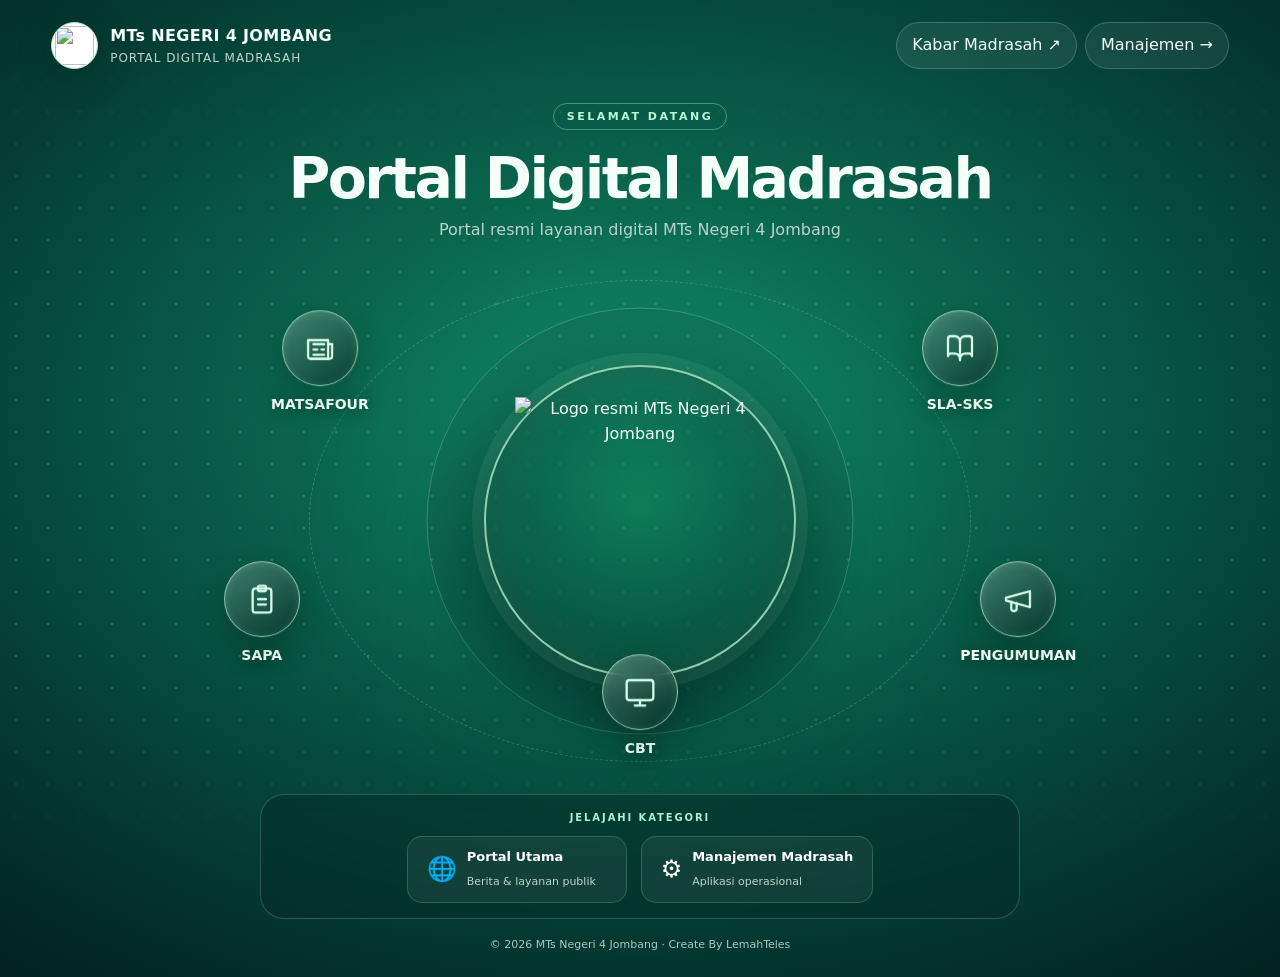
==== index.html @ 18823b7f "feat(p2): add production-ready static foundation index.html" ====
<!doctype html>
<html lang="id">
<head>
  <meta charset="utf-8">
  <meta name="viewport" content="width=device-width,initial-scale=1">
  <meta name="theme-color" content="#064e3b">
  <meta name="description" content="Prototipe visual Portal Digital Terpadu MTsN 4 Jombang.">
  <title>Portal Digital Madrasah — MTsN 4 Jombang</title>
  <link rel="stylesheet" href="assets/css/portal.css">
</head>
<body>
  
  <div class="shell">
    <header class="header">
      <div class="brand">
        <div class="emblem" aria-hidden="true"><img src="assets/img/LogoFlat.svg" alt="" width="39" height="39"></div>
        <div><b>MTs NEGERI 4 JOMBANG</b><small>Portal Digital Madrasah</small></div>
      </div>
      <div class="top-links">
        <a href="https://matsafour.mtsn4jombang.sch.id/" target="_blank" rel="noopener noreferrer">Kabar Madrasah ↗</a>
        <button type="button" id="view-switch" aria-label="Ganti tampilan portal">Manajemen →</button>
      </div>
    </header>

    <main>
      <section class="view public" id="public-view" aria-labelledby="public-title">
        <div class="intro"><span class="eyebrow">Selamat datang</span><h1 id="public-title">Portal Digital Madrasah</h1><p>Portal resmi layanan digital MTs Negeri 4 Jombang</p></div>
        <div class="stage">
          <div class="hub logo-hub"><img src="assets/img/LogoFlat.svg" alt="Logo resmi MTs Negeri 4 Jombang" width="250" height="249"></div>
          <a class="node p1" href="https://matsafour.mtsn4jombang.sch.id/" target="_blank" rel="noopener noreferrer"><span class="bubble" aria-hidden="true"><svg viewBox="0 0 24 24" fill="none" stroke="currentColor" stroke-width="1.7" stroke-linecap="round" stroke-linejoin="round" aria-hidden="true"><path d="M4 6h14v14H5a2 2 0 0 1-2-2V6h1z"/><path d="M18 9h3v9a2 2 0 0 1-2 2H5"/><path d="M7 9h8M7 13h3M13 13h2M7 17h8"/></svg></span><span class="name">MATSAFOUR</span><span class="tip">Berita &amp; kabar madrasah</span></a>
          <a class="node p2" href="https://sla-sks.mtsn4jombang.sch.id/" target="_blank" rel="noopener noreferrer"><span class="bubble" aria-hidden="true"><svg viewBox="0 0 24 24" fill="none" stroke="currentColor" stroke-width="1.7" stroke-linecap="round" stroke-linejoin="round" aria-hidden="true"><path d="M12 7v14"/><path d="M3 18V5a2 2 0 0 1 2-2h3a4 4 0 0 1 4 4 4 4 0 0 1 4-4h3a2 2 0 0 1 2 2v13a2 2 0 0 0-2-2h-3a4 4 0 0 0-4 4 4 4 0 0 0-4-4H5a2 2 0 0 0-2 2z"/></svg></span><span class="name">SLA-SKS</span><span class="tip">Pembelajaran mandiri</span></a>
          <a class="node p3" href="https://sapa.mtsn4jombang.sch.id/" target="_blank" rel="noopener noreferrer"><span class="bubble" aria-hidden="true"><svg viewBox="0 0 24 24" fill="none" stroke="currentColor" stroke-width="1.7" stroke-linecap="round" stroke-linejoin="round" aria-hidden="true"><rect x="5" y="4" width="14" height="18" rx="2"/><rect x="9" y="2" width="6" height="4" rx="1"/><path d="M9 12h6M9 16h6"/></svg></span><span class="name">SAPA</span><span class="tip">Layanan PTSP</span></a>
          <a class="node p4" href="https://pengumuman.mtsn4jombang.sch.id/" target="_blank" rel="noopener noreferrer"><span class="bubble" aria-hidden="true"><svg viewBox="0 0 24 24" fill="none" stroke="currentColor" stroke-width="1.7" stroke-linecap="round" stroke-linejoin="round" aria-hidden="true"><path d="m3 11 18-5v12L3 13z"/><path d="M7 14v5a2 2 0 0 0 4 0v-4"/></svg></span><span class="name">PENGUMUMAN</span><span class="tip">Pengumuman madrasah</span></a>
          <a class="node p5" href="https://cbt.mtsn4jombang.sch.id/" target="_blank" rel="noopener noreferrer"><span class="bubble" aria-hidden="true"><svg viewBox="0 0 24 24" fill="none" stroke="currentColor" stroke-width="1.7" stroke-linecap="round" stroke-linejoin="round" aria-hidden="true"><rect x="2" y="3" width="20" height="15" rx="2"/><path d="M8 22h8M12 18v4"/></svg></span><span class="name">CBT</span><span class="tip">Ujian berbasis komputer (posisi sementara)</span></a>
        </div>
      </section>

      <section class="view management" id="management-view" aria-labelledby="management-title" hidden>
        <div class="intro"><span class="eyebrow">Layanan internal</span><h1 id="management-title">Manajemen Madrasah.</h1><p>Akses cepat aplikasi untuk pengelola, guru, dan tenaga kependidikan</p></div>
        <div class="stage">
          <div class="hub logo-hub"><img src="assets/img/LogoFlat.svg" alt="Logo resmi MTs Negeri 4 Jombang" width="250" height="249"></div>
          <a class="node p1" href="https://sisfour.mtsn4jombang.sch.id/" target="_blank" rel="noopener noreferrer"><span class="bubble" aria-hidden="true"><svg viewBox="0 0 24 24" fill="none" stroke="currentColor" stroke-width="1.7" stroke-linecap="round" stroke-linejoin="round" aria-hidden="true"><path d="m3 10 9-7 9 7v11H3zM9 21v-7h6v7M7 11h.01M17 11h.01"/></svg></span><span class="name">SISFOUR</span><span class="tip">SIM Madrasah</span></a>
          <a class="node p2" href="https://proguru.mtsn4jombang.sch.id/" target="_blank" rel="noopener noreferrer"><span class="bubble" aria-hidden="true"><svg viewBox="0 0 24 24" fill="none" stroke="currentColor" stroke-width="1.7" stroke-linecap="round" stroke-linejoin="round" aria-hidden="true"><path d="m2 10 10-5 10 5-10 5zM6 12v5c3.8 2.5 8.2 2.5 12 0v-5M22 10v7"/></svg></span><span class="name">PROGURU</span><span class="tip">Pengembangan profesional</span></a>
          <a class="node p3" href="https://sarpras.mtsn4jombang.sch.id/" target="_blank" rel="noopener noreferrer"><span class="bubble" aria-hidden="true"><svg viewBox="0 0 24 24" fill="none" stroke="currentColor" stroke-width="1.7" stroke-linecap="round" stroke-linejoin="round" aria-hidden="true"><path d="M14.5 7.5a5 5 0 0 0-6.9 6.9l-5.1 5.1a2 2 0 0 0 2.8 2.8l5.1-5.1a5 5 0 0 0 6.9-6.9l-4 4-3-3z"/></svg></span><span class="name">SARPRAS</span><span class="tip">Sarana prasarana</span></a>
          <a class="node p4" href="https://kantin.mtsn4jombang.sch.id/" target="_blank" rel="noopener noreferrer"><span class="bubble" aria-hidden="true"><svg viewBox="0 0 24 24" fill="none" stroke="currentColor" stroke-width="1.7" stroke-linecap="round" stroke-linejoin="round" aria-hidden="true"><path d="m5 11 3-7M19 11l-3-7M3 11h18l-2 10H5zM9 15v3M15 15v3"/></svg></span><span class="name">KANTIN</span><span class="tip">Pengelolaan kantin</span></a>
          <a class="node p5" href="https://rdm.mtsn4jombang.sch.id/" target="_blank" rel="noopener noreferrer"><span class="bubble" aria-hidden="true"><svg viewBox="0 0 24 24" fill="none" stroke="currentColor" stroke-width="1.7" stroke-linecap="round" stroke-linejoin="round" aria-hidden="true"><path d="M3 3v18h18M7 17v-5h3v5M13 17V8h3v9M19 17V5h2v12"/></svg></span><span class="name">RDM</span><span class="tip">Rapor digital</span></a>
          <a class="node p6" href="https://kmp-rdm.mtsn4jombang.sch.id/" target="_blank" rel="noopener noreferrer"><span class="bubble" aria-hidden="true"><svg viewBox="0 0 24 24" fill="none" stroke="currentColor" stroke-width="1.7" stroke-linecap="round" stroke-linejoin="round" aria-hidden="true"><path d="M6 9V3h12v6M6 18H4a2 2 0 0 1-2-2v-5a2 2 0 0 1 2-2h16a2 2 0 0 1 2 2v5a2 2 0 0 1-2 2h-2"/><path d="M6 14h12v8H6zM17 12h.01"/></svg></span><span class="name">KMP-RDM</span><span class="tip">Cetak ulang rapor</span></a>
        </div>
      </section>
    </main>

    <nav class="section-nav" aria-label="Navigasi kategori layanan">
      <span class="nav-caption">Jelajahi kategori</span>
      <div class="nav-actions">
        <button class="nav-card" type="button" id="public-btn"><span class="nav-ico" aria-hidden="true">🌐</span><span><b>Portal Utama</b><small>Berita &amp; layanan publik</small></span></button>
        <button class="nav-card" type="button" id="management-btn"><span class="nav-ico" aria-hidden="true">⚙️</span><span><b>Manajemen Madrasah</b><small>Aplikasi operasional</small></span></button>
      </div>
    </nav>
    <footer class="footer">© 2026 MTs Negeri 4 Jombang · Create By LemahTeles</footer>
  </div>
  <script src="assets/js/portal.js" defer></script>
</body>
</html>
---- assets/css/portal.css ----
:root{color-scheme:dark;--deep:#042f27;--green:#075d48;--emerald:#10b981;--mint:#a7f3d0;--text:#f4fff9;--muted:#bdd4cc;--line:rgba(255,255,255,.18);--glass:rgba(5,47,39,.54)}
    *{box-sizing:border-box}
    html{scroll-behavior:smooth}
    body{margin:0;min-height:100svh;font:500 16px/1.55 system-ui,-apple-system,"Segoe UI",sans-serif;color:var(--text);background:radial-gradient(ellipse 85% 75% at 50% 42%,#128563 0%,#0a634c 33%,#043d34 68%,#031e1c 100%);overflow-x:hidden}
    body:before{content:"";position:fixed;inset:0;pointer-events:none;opacity:.19;background-image:radial-gradient(#d0f8e2 1px,transparent 1px);background-size:32px 32px;mask-image:linear-gradient(180deg,transparent,#000 30%,#000 75%,transparent)}
    a{color:inherit;text-decoration:none}button{font:inherit}
    .shell{position:relative;max-width:1280px;min-height:100svh;margin:auto;padding:22px clamp(18px,4vw,60px) 24px;display:flex;flex-direction:column}
    .header{display:flex;gap:18px;align-items:center;justify-content:space-between}
    .brand{display:flex;align-items:center;gap:12px;min-width:0}
    .emblem{width:47px;height:47px;display:grid;place-items:center;border:1px solid #b6e6cd;border-radius:50%;background:#effbf3;color:#08533f;font-size:24px;box-shadow:0 8px 35px #001e1940}
    .brand b{font-weight:800;letter-spacing:.02em}.brand small{display:block;font-size:12px;color:var(--muted);font-weight:500;letter-spacing:.08em;text-transform:uppercase}
    .top-links{display:flex;align-items:center;gap:8px}
    .top-links button,.top-links a,.back{border:1px solid var(--line);background:rgba(255,255,255,.07);border-radius:999px;padding:10px 15px;color:var(--text);cursor:pointer}
    .top-links button:hover,.top-links a:hover,.back:hover{background:rgba(255,255,255,.17)}
    .intro{text-align:center;padding-top:34px}
    .eyebrow{display:inline-block;color:#baf8d7;border:1px solid #7ffac46b;border-radius:999px;padding:4px 13px;font-size:11px;letter-spacing:.23em;text-transform:uppercase;font-weight:800}
    h1{font-size:clamp(29px,4.5vw,57px);line-height:1.09;letter-spacing:-.045em;margin:17px 0 9px}
    .intro p{color:var(--muted);font-size:clamp(13px,1.5vw,16px);margin:0}
    .view[hidden]{display:none!important}
    .stage{position:relative;width:min(100%,970px);height:clamp(430px,49vw,545px);margin:6px auto 0;isolation:isolate}
    .stage:before,.stage:after{content:"";position:absolute;left:50%;top:50%;transform:translate(-50%,-50%);border-radius:50%;pointer-events:none}
    .stage:before{width:min(85vw,660px);height:min(85vw,480px);border:1px dashed rgba(208,255,228,.22)}
    .stage:after{width:min(58vw,425px);height:min(58vw,425px);border:1px solid rgba(216,255,231,.24);box-shadow:0 0 130px 30px rgba(28,211,144,.11)}
    .hub{position:absolute;z-index:2;left:50%;top:50%;transform:translate(-50%,-50%);width:clamp(210px,28vw,312px);aspect-ratio:1;border-radius:50%;display:flex;flex-direction:column;align-items:center;justify-content:center;text-align:center;background:radial-gradient(circle at 27% 18%,#1d9d74 0%,#06694e 48%,#024536 95%);border:2px solid rgba(212,255,230,.65);box-shadow:0 0 0 12px rgba(182,255,219,.05),0 30px 100px #001f1e8a,inset 0 0 48px #49f4aa26}
    .hub .tiny{font-size:12px;letter-spacing:.2em;text-transform:uppercase;color:#c1f9db}.hub strong{max-width:220px;font-size:clamp(22px,2.5vw,33px);line-height:1.16;margin:9px 0}.hub small{font-size:12px;color:#cff7e3;max-width:205px}
    .node{position:absolute;z-index:3;display:flex;flex-direction:column;align-items:center;justify-content:center;gap:8px;min-width:112px;transform:translate(-50%,-50%);text-align:center;border-radius:24px;padding:8px 12px;transition:transform .2s,filter .2s}
    .node .bubble{display:grid;place-items:center;width:76px;height:76px;border-radius:50%;border:1px solid rgba(205,255,224,.67);background:linear-gradient(145deg,rgba(244,255,245,.23),rgba(3,47,37,.72));box-shadow:0 12px 30px #001c164a,inset 0 1px 8px #eaffef21;backdrop-filter:blur(12px);font-size:32px}
    .node .name{font-weight:800;font-size:14px;text-shadow:0 2px 16px #002e2580}
    .node:hover,.node:focus-visible{transform:translate(-50%,-55%) scale(1.08);filter:drop-shadow(0 0 20px #7cfabb87);outline:none}
    .node:focus-visible .bubble{outline:3px solid #d4ffe7;outline-offset:4px}
    .node .tip{position:absolute;top:100%;color:var(--deep);font-size:12px;font-weight:600;background:#e5fff0;padding:6px 10px;border-radius:8px;white-space:nowrap;opacity:0;pointer-events:none;transition:opacity .2s}
    .node:hover .tip,.node:focus-visible .tip{opacity:1}
    .p1{left:17%;top:21%}.p2{left:83%;top:21%}.p3{left:11%;top:67%}.p4{left:89%;top:67%}
    .p5{left:50%;top:84%}
    .management .p1{left:19%;top:16%}.management .p2{left:81%;top:16%}.management .p3{left:8%;top:51%}.management .p4{left:92%;top:51%}.management .p5{left:27%;top:77%}.management .p6{left:73%;top:77%}
    .management .node .bubble{width:69px;height:69px;font-size:29px}
    .section-nav{margin:auto auto 0;border:1px solid var(--line);border-radius:24px;padding:15px 18px;background:var(--glass);backdrop-filter:blur(14px);width:min(100%,760px)}
    .nav-caption{display:block;font-size:10px;font-weight:800;color:var(--mint);letter-spacing:.19em;text-align:center;text-transform:uppercase;margin-bottom:11px}
    .nav-actions{display:flex;align-items:center;justify-content:center;gap:14px;flex-wrap:wrap}
    .nav-card{display:flex;gap:10px;align-items:center;text-align:left;border:1px solid #a5ecca36;border-radius:15px;padding:10px 19px;background:#ffffff0e;color:#fff;cursor:pointer;min-width:220px}
    .nav-card:hover,.nav-card:focus-visible{background:#b4ffda2c;outline:2px solid #a7f3d0;outline-offset:2px}
    .nav-card .nav-ico{font-size:24px}.nav-card b{font-size:13px;display:block}.nav-card small{font-size:11px;color:var(--muted)}
    .footer{text-align:center;font-size:11px;color:#a7cabe;padding-top:17px}
    @media(max-width:730px){
      .shell{padding:17px 15px 20px}
      .brand b{font-size:13px}.brand small{font-size:9px}.emblem{width:39px;height:39px;font-size:20px}
      .top-links a{display:none}.top-links button{padding:8px 12px;font-size:12px}
      .intro{padding-top:29px}.intro h1{font-size:32px}
      .stage,.management .stage{height:auto;min-height:0;display:grid;grid-template-columns:repeat(2,minmax(0,1fr));gap:14px;margin:30px auto 28px;padding:0 6px}
      .stage:before,.stage:after{display:none}
      .hub{position:relative;grid-column:1/-1;left:auto;top:auto;transform:none;margin:0 auto 11px;width:204px;height:204px}
      .hub strong{font-size:23px}
      .node,.management .node{position:relative;left:auto!important;top:auto!important;transform:none!important;min-width:0;width:100%;padding:14px 5px;border:1px solid var(--line);background:#ffffff12;border-radius:19px;gap:6px}
      .node:hover,.node:focus-visible{filter:drop-shadow(0 0 10px #7cfabb87)}
      .node .bubble,.management .node .bubble{width:63px;height:63px;font-size:26px}
      .node .name{font-size:13px}.node .tip{display:none}
      .section-nav{margin-top:auto}
      .nav-actions{gap:10px}.nav-card{min-width:0;width:100%;justify-content:center}
      .prototype{font-size:8px}
    }
    @media(prefers-reduced-motion:reduce){html{scroll-behavior:auto}*,*:before,*:after{transition:none!important;animation:none!important}}

    /* Revisi P1: logo resmi di pusat dan satu gaya ikon outline. */
    .emblem{background:#fff;padding:3px;overflow:hidden}.emblem img{display:block;width:100%;height:100%;object-fit:contain}
    .logo-hub{background:radial-gradient(circle at 50% 45%,rgba(17,148,80,.18) 0%,rgba(4,78,59,.45) 55%,rgba(2,45,35,.82) 100%);border:2px solid rgba(189,247,214,.75);box-shadow:0 0 0 12px rgba(182,255,206,.08),0 30px 100px rgba(0,31,30,.75),inset 0 0 55px rgba(213,255,219,.10)}
    .logo-hub img{width:81%;height:81%;object-fit:contain;filter:drop-shadow(0 10px 14px #003a2829)}
    .node .bubble svg{width:32px;height:32px;display:block;color:#d8ffec;stroke:currentColor}
    .management .node .bubble svg{width:30px;height:30px}
    @media(max-width:730px){.logo-hub img{width:82%;height:82%}.node .bubble svg,.management .node .bubble svg{width:27px;height:27px}}
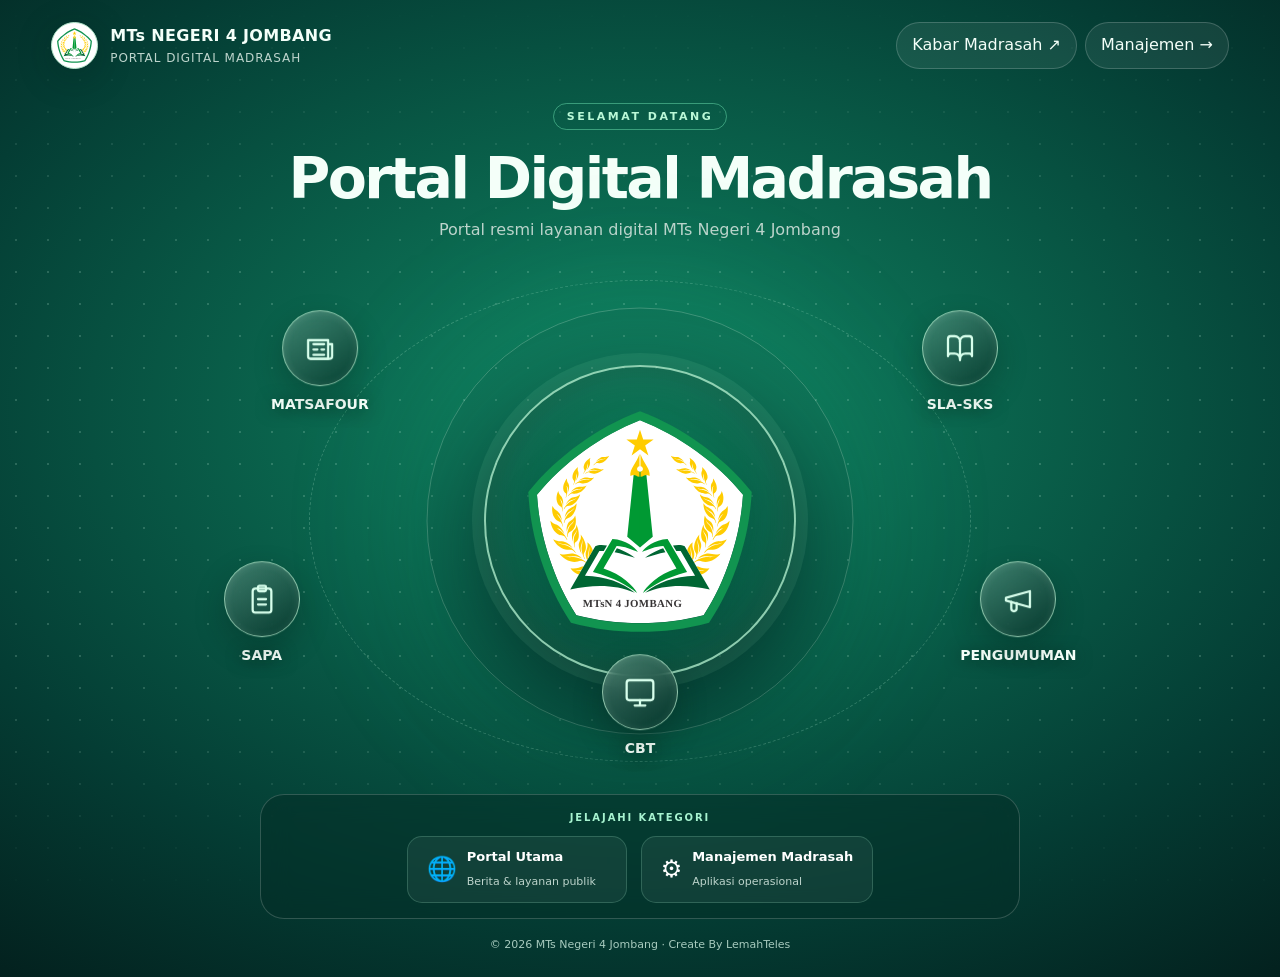
==== commit 69446d03: "fix(p2): set public portal metadata" ====
--- a/index.html
+++ b/index.html
@@ -4,7 +4,7 @@
   <meta charset="utf-8">
   <meta name="viewport" content="width=device-width,initial-scale=1">
   <meta name="theme-color" content="#064e3b">
-  <meta name="description" content="Prototipe visual Portal Digital Terpadu MTsN 4 Jombang.">
+  <meta name="description" content="Portal Digital Madrasah MTs Negeri 4 Jombang, akses terpadu layanan dan informasi madrasah.">
   <title>Portal Digital Madrasah — MTsN 4 Jombang</title>
   <link rel="stylesheet" href="assets/css/portal.css">
 </head>
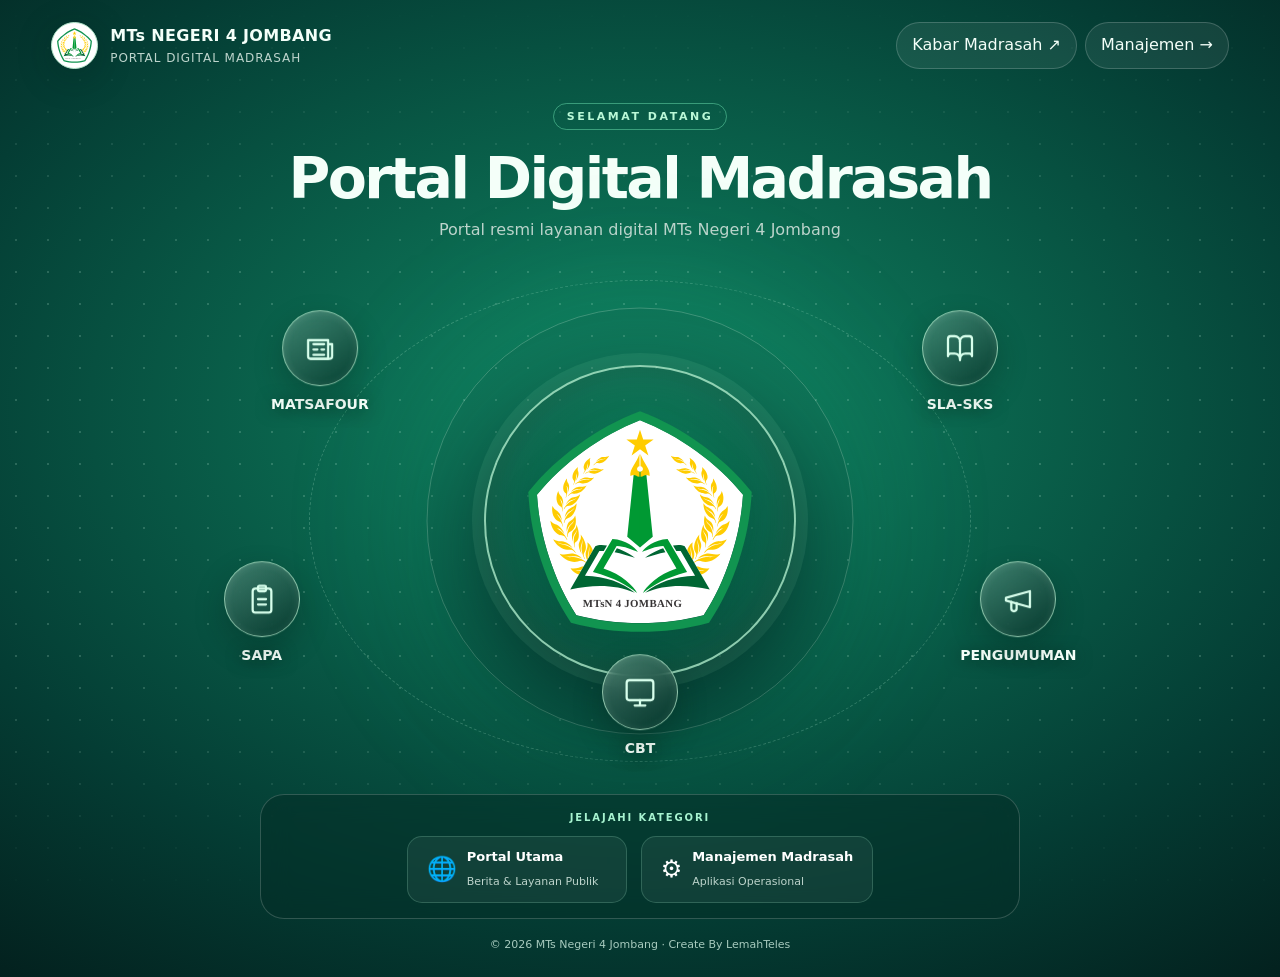
==== commit 3c2e8847: "style: apply title case to service descriptions and navigation captions" ====
--- a/index.html
+++ b/index.html
@@ -27,11 +27,11 @@
         <div class="intro"><span class="eyebrow">Selamat datang</span><h1 id="public-title">Portal Digital Madrasah</h1><p>Portal resmi layanan digital MTs Negeri 4 Jombang</p></div>
         <div class="stage">
           <div class="hub logo-hub"><img src="assets/img/LogoFlat.svg" alt="Logo resmi MTs Negeri 4 Jombang" width="250" height="249"></div>
-          <a class="node p1" href="https://matsafour.mtsn4jombang.sch.id/" target="_blank" rel="noopener noreferrer"><span class="bubble" aria-hidden="true"><svg viewBox="0 0 24 24" fill="none" stroke="currentColor" stroke-width="1.7" stroke-linecap="round" stroke-linejoin="round" aria-hidden="true"><path d="M4 6h14v14H5a2 2 0 0 1-2-2V6h1z"/><path d="M18 9h3v9a2 2 0 0 1-2 2H5"/><path d="M7 9h8M7 13h3M13 13h2M7 17h8"/></svg></span><span class="name">MATSAFOUR</span><span class="tip">Berita &amp; kabar madrasah</span></a>
-          <a class="node p2" href="https://sla-sks.mtsn4jombang.sch.id/" target="_blank" rel="noopener noreferrer"><span class="bubble" aria-hidden="true"><svg viewBox="0 0 24 24" fill="none" stroke="currentColor" stroke-width="1.7" stroke-linecap="round" stroke-linejoin="round" aria-hidden="true"><path d="M12 7v14"/><path d="M3 18V5a2 2 0 0 1 2-2h3a4 4 0 0 1 4 4 4 4 0 0 1 4-4h3a2 2 0 0 1 2 2v13a2 2 0 0 0-2-2h-3a4 4 0 0 0-4 4 4 4 0 0 0-4-4H5a2 2 0 0 0-2 2z"/></svg></span><span class="name">SLA-SKS</span><span class="tip">Pembelajaran mandiri</span></a>
+          <a class="node p1" href="https://matsafour.mtsn4jombang.sch.id/" target="_blank" rel="noopener noreferrer"><span class="bubble" aria-hidden="true"><svg viewBox="0 0 24 24" fill="none" stroke="currentColor" stroke-width="1.7" stroke-linecap="round" stroke-linejoin="round" aria-hidden="true"><path d="M4 6h14v14H5a2 2 0 0 1-2-2V6h1z"/><path d="M18 9h3v9a2 2 0 0 1-2 2H5"/><path d="M7 9h8M7 13h3M13 13h2M7 17h8"/></svg></span><span class="name">MATSAFOUR</span><span class="tip">Berita &amp; Kabar Madrasah</span></a>
+          <a class="node p2" href="https://sla-sks.mtsn4jombang.sch.id/" target="_blank" rel="noopener noreferrer"><span class="bubble" aria-hidden="true"><svg viewBox="0 0 24 24" fill="none" stroke="currentColor" stroke-width="1.7" stroke-linecap="round" stroke-linejoin="round" aria-hidden="true"><path d="M12 7v14"/><path d="M3 18V5a2 2 0 0 1 2-2h3a4 4 0 0 1 4 4 4 4 0 0 1 4-4h3a2 2 0 0 1 2 2v13a2 2 0 0 0-2-2h-3a4 4 0 0 0-4 4 4 4 0 0 0-4-4H5a2 2 0 0 0-2 2z"/></svg></span><span class="name">SLA-SKS</span><span class="tip">Pembelajaran Mandiri</span></a>
           <a class="node p3" href="https://sapa.mtsn4jombang.sch.id/" target="_blank" rel="noopener noreferrer"><span class="bubble" aria-hidden="true"><svg viewBox="0 0 24 24" fill="none" stroke="currentColor" stroke-width="1.7" stroke-linecap="round" stroke-linejoin="round" aria-hidden="true"><rect x="5" y="4" width="14" height="18" rx="2"/><rect x="9" y="2" width="6" height="4" rx="1"/><path d="M9 12h6M9 16h6"/></svg></span><span class="name">SAPA</span><span class="tip">Layanan PTSP</span></a>
-          <a class="node p4" href="https://pengumuman.mtsn4jombang.sch.id/" target="_blank" rel="noopener noreferrer"><span class="bubble" aria-hidden="true"><svg viewBox="0 0 24 24" fill="none" stroke="currentColor" stroke-width="1.7" stroke-linecap="round" stroke-linejoin="round" aria-hidden="true"><path d="m3 11 18-5v12L3 13z"/><path d="M7 14v5a2 2 0 0 0 4 0v-4"/></svg></span><span class="name">PENGUMUMAN</span><span class="tip">Pengumuman madrasah</span></a>
-          <a class="node p5" href="https://cbt.mtsn4jombang.sch.id/" target="_blank" rel="noopener noreferrer"><span class="bubble" aria-hidden="true"><svg viewBox="0 0 24 24" fill="none" stroke="currentColor" stroke-width="1.7" stroke-linecap="round" stroke-linejoin="round" aria-hidden="true"><rect x="2" y="3" width="20" height="15" rx="2"/><path d="M8 22h8M12 18v4"/></svg></span><span class="name">CBT</span><span class="tip">Ujian berbasis komputer (posisi sementara)</span></a>
+          <a class="node p4" href="https://pengumuman.mtsn4jombang.sch.id/" target="_blank" rel="noopener noreferrer"><span class="bubble" aria-hidden="true"><svg viewBox="0 0 24 24" fill="none" stroke="currentColor" stroke-width="1.7" stroke-linecap="round" stroke-linejoin="round" aria-hidden="true"><path d="m3 11 18-5v12L3 13z"/><path d="M7 14v5a2 2 0 0 0 4 0v-4"/></svg></span><span class="name">PENGUMUMAN</span><span class="tip">Pengumuman Madrasah</span></a>
+          <a class="node p5" href="https://cbt.mtsn4jombang.sch.id/" target="_blank" rel="noopener noreferrer"><span class="bubble" aria-hidden="true"><svg viewBox="0 0 24 24" fill="none" stroke="currentColor" stroke-width="1.7" stroke-linecap="round" stroke-linejoin="round" aria-hidden="true"><rect x="2" y="3" width="20" height="15" rx="2"/><path d="M8 22h8M12 18v4"/></svg></span><span class="name">CBT</span><span class="tip">Ujian Berbasis Komputer (Posisi Sementara)</span></a>
         </div>
       </section>
 
@@ -40,11 +40,11 @@
         <div class="stage">
           <div class="hub logo-hub"><img src="assets/img/LogoFlat.svg" alt="Logo resmi MTs Negeri 4 Jombang" width="250" height="249"></div>
           <a class="node p1" href="https://sisfour.mtsn4jombang.sch.id/" target="_blank" rel="noopener noreferrer"><span class="bubble" aria-hidden="true"><svg viewBox="0 0 24 24" fill="none" stroke="currentColor" stroke-width="1.7" stroke-linecap="round" stroke-linejoin="round" aria-hidden="true"><path d="m3 10 9-7 9 7v11H3zM9 21v-7h6v7M7 11h.01M17 11h.01"/></svg></span><span class="name">SISFOUR</span><span class="tip">SIM Madrasah</span></a>
-          <a class="node p2" href="https://proguru.mtsn4jombang.sch.id/" target="_blank" rel="noopener noreferrer"><span class="bubble" aria-hidden="true"><svg viewBox="0 0 24 24" fill="none" stroke="currentColor" stroke-width="1.7" stroke-linecap="round" stroke-linejoin="round" aria-hidden="true"><path d="m2 10 10-5 10 5-10 5zM6 12v5c3.8 2.5 8.2 2.5 12 0v-5M22 10v7"/></svg></span><span class="name">PROGURU</span><span class="tip">Pengembangan profesional</span></a>
-          <a class="node p3" href="https://sarpras.mtsn4jombang.sch.id/" target="_blank" rel="noopener noreferrer"><span class="bubble" aria-hidden="true"><svg viewBox="0 0 24 24" fill="none" stroke="currentColor" stroke-width="1.7" stroke-linecap="round" stroke-linejoin="round" aria-hidden="true"><path d="M14.5 7.5a5 5 0 0 0-6.9 6.9l-5.1 5.1a2 2 0 0 0 2.8 2.8l5.1-5.1a5 5 0 0 0 6.9-6.9l-4 4-3-3z"/></svg></span><span class="name">SARPRAS</span><span class="tip">Sarana prasarana</span></a>
-          <a class="node p4" href="https://kantin.mtsn4jombang.sch.id/" target="_blank" rel="noopener noreferrer"><span class="bubble" aria-hidden="true"><svg viewBox="0 0 24 24" fill="none" stroke="currentColor" stroke-width="1.7" stroke-linecap="round" stroke-linejoin="round" aria-hidden="true"><path d="m5 11 3-7M19 11l-3-7M3 11h18l-2 10H5zM9 15v3M15 15v3"/></svg></span><span class="name">KANTIN</span><span class="tip">Pengelolaan kantin</span></a>
-          <a class="node p5" href="https://rdm.mtsn4jombang.sch.id/" target="_blank" rel="noopener noreferrer"><span class="bubble" aria-hidden="true"><svg viewBox="0 0 24 24" fill="none" stroke="currentColor" stroke-width="1.7" stroke-linecap="round" stroke-linejoin="round" aria-hidden="true"><path d="M3 3v18h18M7 17v-5h3v5M13 17V8h3v9M19 17V5h2v12"/></svg></span><span class="name">RDM</span><span class="tip">Rapor digital</span></a>
-          <a class="node p6" href="https://kmp-rdm.mtsn4jombang.sch.id/" target="_blank" rel="noopener noreferrer"><span class="bubble" aria-hidden="true"><svg viewBox="0 0 24 24" fill="none" stroke="currentColor" stroke-width="1.7" stroke-linecap="round" stroke-linejoin="round" aria-hidden="true"><path d="M6 9V3h12v6M6 18H4a2 2 0 0 1-2-2v-5a2 2 0 0 1 2-2h16a2 2 0 0 1 2 2v5a2 2 0 0 1-2 2h-2"/><path d="M6 14h12v8H6zM17 12h.01"/></svg></span><span class="name">KMP-RDM</span><span class="tip">Cetak ulang rapor</span></a>
+          <a class="node p2" href="https://proguru.mtsn4jombang.sch.id/" target="_blank" rel="noopener noreferrer"><span class="bubble" aria-hidden="true"><svg viewBox="0 0 24 24" fill="none" stroke="currentColor" stroke-width="1.7" stroke-linecap="round" stroke-linejoin="round" aria-hidden="true"><path d="m2 10 10-5 10 5-10 5zM6 12v5c3.8 2.5 8.2 2.5 12 0v-5M22 10v7"/></svg></span><span class="name">PROGURU</span><span class="tip">Pengembangan Profesional</span></a>
+          <a class="node p3" href="https://sarpras.mtsn4jombang.sch.id/" target="_blank" rel="noopener noreferrer"><span class="bubble" aria-hidden="true"><svg viewBox="0 0 24 24" fill="none" stroke="currentColor" stroke-width="1.7" stroke-linecap="round" stroke-linejoin="round" aria-hidden="true"><path d="M14.5 7.5a5 5 0 0 0-6.9 6.9l-5.1 5.1a2 2 0 0 0 2.8 2.8l5.1-5.1a5 5 0 0 0 6.9-6.9l-4 4-3-3z"/></svg></span><span class="name">SARPRAS</span><span class="tip">Sarana Prasarana</span></a>
+          <a class="node p4" href="https://kantin.mtsn4jombang.sch.id/" target="_blank" rel="noopener noreferrer"><span class="bubble" aria-hidden="true"><svg viewBox="0 0 24 24" fill="none" stroke="currentColor" stroke-width="1.7" stroke-linecap="round" stroke-linejoin="round" aria-hidden="true"><path d="m5 11 3-7M19 11l-3-7M3 11h18l-2 10H5zM9 15v3M15 15v3"/></svg></span><span class="name">KANTIN</span><span class="tip">Pengelolaan Kantin</span></a>
+          <a class="node p5" href="https://rdm.mtsn4jombang.sch.id/" target="_blank" rel="noopener noreferrer"><span class="bubble" aria-hidden="true"><svg viewBox="0 0 24 24" fill="none" stroke="currentColor" stroke-width="1.7" stroke-linecap="round" stroke-linejoin="round" aria-hidden="true"><path d="M3 3v18h18M7 17v-5h3v5M13 17V8h3v9M19 17V5h2v12"/></svg></span><span class="name">RDM</span><span class="tip">Rapor Digital</span></a>
+          <a class="node p6" href="https://kmp-rdm.mtsn4jombang.sch.id/" target="_blank" rel="noopener noreferrer"><span class="bubble" aria-hidden="true"><svg viewBox="0 0 24 24" fill="none" stroke="currentColor" stroke-width="1.7" stroke-linecap="round" stroke-linejoin="round" aria-hidden="true"><path d="M6 9V3h12v6M6 18H4a2 2 0 0 1-2-2v-5a2 2 0 0 1 2-2h16a2 2 0 0 1 2 2v5a2 2 0 0 1-2 2h-2"/><path d="M6 14h12v8H6zM17 12h.01"/></svg></span><span class="name">KMP-RDM</span><span class="tip">Cetak Ulang Rapor</span></a>
         </div>
       </section>
     </main>
@@ -52,8 +52,8 @@
     <nav class="section-nav" aria-label="Navigasi kategori layanan">
       <span class="nav-caption">Jelajahi kategori</span>
       <div class="nav-actions">
-        <button class="nav-card" type="button" id="public-btn"><span class="nav-ico" aria-hidden="true">🌐</span><span><b>Portal Utama</b><small>Berita &amp; layanan publik</small></span></button>
-        <button class="nav-card" type="button" id="management-btn"><span class="nav-ico" aria-hidden="true">⚙️</span><span><b>Manajemen Madrasah</b><small>Aplikasi operasional</small></span></button>
+        <button class="nav-card" type="button" id="public-btn"><span class="nav-ico" aria-hidden="true">🌐</span><span><b>Portal Utama</b><small>Berita &amp; Layanan Publik</small></span></button>
+        <button class="nav-card" type="button" id="management-btn"><span class="nav-ico" aria-hidden="true">⚙️</span><span><b>Manajemen Madrasah</b><small>Aplikasi Operasional</small></span></button>
       </div>
     </nav>
     <footer class="footer">© 2026 MTs Negeri 4 Jombang · Create By LemahTeles</footer>
--- a/assets/css/portal.css
+++ b/assets/css/portal.css
@@ -47,11 +47,16 @@
       .brand b{font-size:13px}.brand small{font-size:9px}.emblem{width:39px;height:39px;font-size:20px}
       .top-links a{display:none}.top-links button{padding:8px 12px;font-size:12px}
       .intro{padding-top:29px}.intro h1{font-size:32px}
-      .stage,.management .stage{height:auto;min-height:0;display:grid;grid-template-columns:repeat(2,minmax(0,1fr));gap:14px;margin:30px auto 28px;padding:0 6px}
+      .stage,.management .stage{height:auto;min-height:0;display:grid;grid-template-columns:repeat(2,minmax(0,1fr));--stage-gap:14px;gap:var(--stage-gap);margin:30px auto 28px;padding:0 6px}
       .stage:before,.stage:after{display:none}
       .hub{position:relative;grid-column:1/-1;left:auto;top:auto;transform:none;margin:0 auto 11px;width:204px;height:204px}
       .hub strong{font-size:23px}
       .node,.management .node{position:relative;left:auto!important;top:auto!important;transform:none!important;min-width:0;width:100%;padding:14px 5px;border:1px solid var(--line);background:#ffffff12;border-radius:19px;gap:6px}
+      .stage > a.node:nth-of-type(odd):last-child {
+        grid-column: 1 / -1;
+        justify-self: center;
+        width: calc((100% - var(--stage-gap)) / 2);
+      }
       .node:hover,.node:focus-visible{filter:drop-shadow(0 0 10px #7cfabb87)}
       .node .bubble,.management .node .bubble{width:63px;height:63px;font-size:26px}
       .node .name{font-size:13px}.node .tip{display:none}
